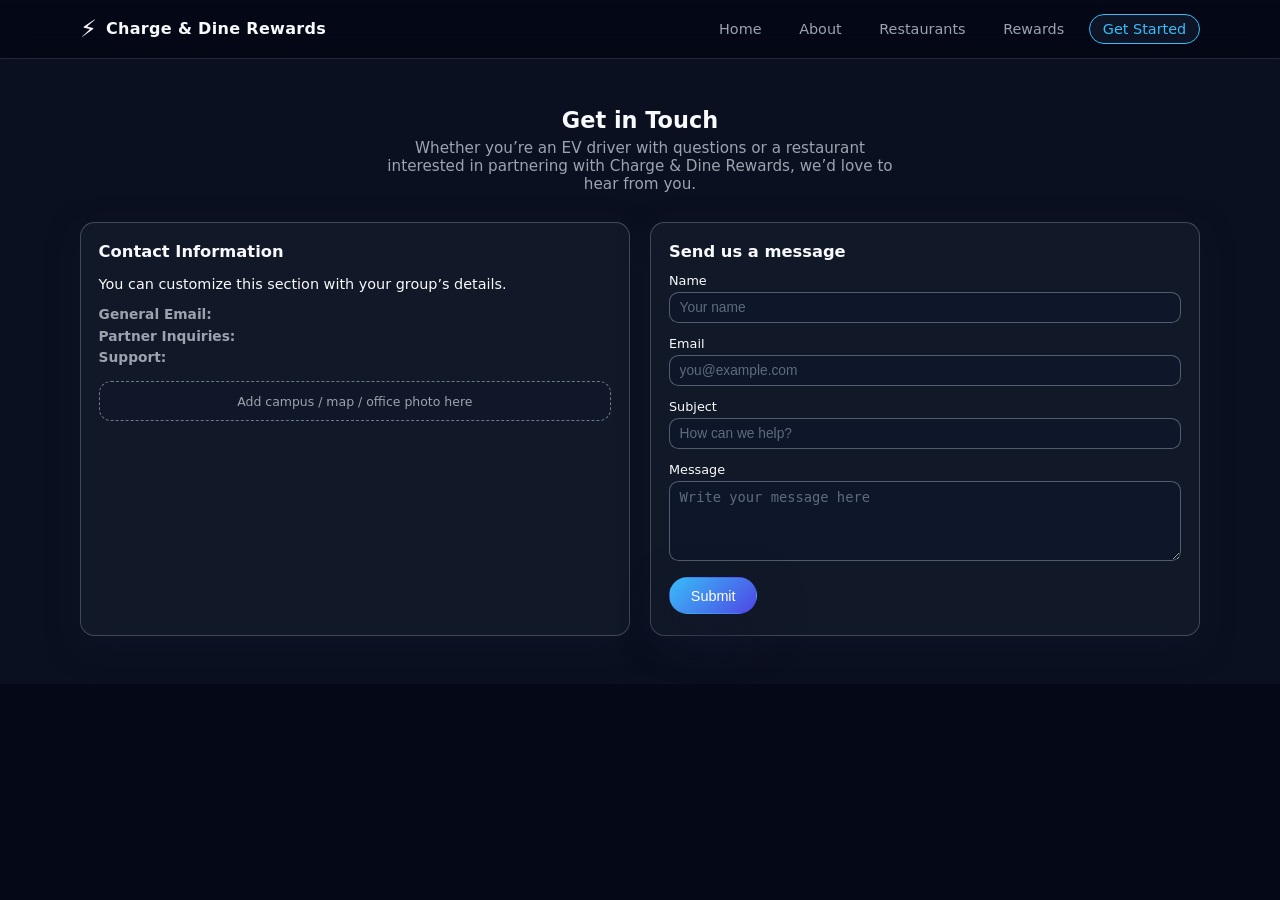
==== contact.html @ b8b84462 "website uploaded" ====
<!DOCTYPE html>
<html lang="en">
<head>
    <meta charset="UTF-8">
    <meta name="viewport" content="width=device-width, initial-scale=1.0">
    <title>Contact | Charge &amp; Dine Rewards</title>
    <link rel="stylesheet" href="styles.css">
</head>
<body>
    <header class="site-header">
        <div class="container header-inner">
            <div class="logo">
                <span class="logo-icon">⚡</span>
                <span class="logo-text">Charge &amp; Dine Rewards</span>
            </div>
            <nav class="nav">
                <a href="home.html" class="nav-link">Home</a>
                <a href="about.html" class="nav-link">About</a>
                <a href="restaurants.html" class="nav-link">Restaurants</a>
                <a href="rewards.html" class="nav-link">Rewards</a>
                <a href="contact.html" class="nav-link nav-cta active">Get Started</a>
            </nav>
        </div>
    </header>

    <main>
        <section class="contact-hero">
            <div class="container">
                <h1 class="section-title">Get in Touch</h1>
                <p class="section-subtitle">
                    Whether you’re an EV driver with questions or a restaurant interested in partnering with
                    Charge &amp; Dine Rewards, we’d love to hear from you.
                </p>

                <div class="contact-grid">
                    <!-- Contact Info / Placeholders -->
                    <article class="contact-card">
                        <h2>Contact Information</h2>
                        <p>You can customize this section with your group’s details.</p>
                        <ul class="contact-list">
                            <li><strong>General Email:</strong> <span><!-- add email here --></span></li>
                            <li><strong>Partner Inquiries:</strong> <span><!-- add email here --></span></li>
                            <li><strong>Support:</strong> <span><!-- add email here --></span></li>
                        </ul>

                        <!-- Placeholder for a map or image -->
                        <div class="image-placeholder wide">
                            Add campus / map / office photo here
                        </div>
                    </article>

                    <!-- Contact Form -->
                    <article class="contact-card">
                        <h2>Send us a message</h2>
                        <form class="contact-form" action="#" method="post">
                            <div class="form-group">
                                <label for="name">Name</label>
                                <input type="text" id="name" name="name" placeholder="Your name">
                            </div>
                            <div class="form-group">
                                <label for="email">Email</label>
                                <input type="email" id="email" name="email" placeholder="you@example.com">
                            </div>
                            <div class="form-group">
                                <label for="subject">Subject</label>
                                <input type="text" id="subject" name="subject" placeholder="How can we help?">
                            </div>
                            <div class="form-group">
                                <label for="message">Message</label>
                                <textarea id="message" name="message" rows="4" placeholder="Write your message here"></textarea>
                            </div>
                            <button type="submit" class="btn primary-btn">Submit</button>
                        </form>
                    </article>
                </div>
            </div>
        </section>
    </main>
</body>
</html>
---- styles.css ----
/* ========== Base Styles ========== */

:root {
    --bg: #050816;
    --bg-alt: #0b1020;
    --card-bg: #111827;
    --accent: #38bdf8;
    --accent-soft: rgba(56, 189, 248, 0.12);
    --text-main: #f9fafb;
    --text-muted: #9ca3af;
    --border-subtle: rgba(148, 163, 184, 0.35);
    --radius-lg: 1.25rem;
    --radius-md: 0.9rem;
    --shadow-soft: 0 18px 45px rgba(15, 23, 42, 0.85);
    --shadow-subtle: 0 10px 30px rgba(15, 23, 42, 0.6);
}

*,
*::before,
*::after {
    box-sizing: border-box;
}

html, body {
    margin: 0;
    padding: 0;
    font-family: system-ui, -apple-system, BlinkMacSystemFont, "Segoe UI", sans-serif;
    color: var(--text-main);
    background-color: var(--bg);
}

img {
    max-width: 100%;
    display: block;
}

a {
    text-decoration: none;
    color: inherit;
}

.container {
    width: min(1120px, 100% - 2.5rem);
    margin: 0 auto;
}

/* ========== Header ========== */

.site-header {
    position: sticky;
    top: 0;
    z-index: 20;
    backdrop-filter: blur(16px);
    background: linear-gradient(to bottom, rgba(5, 8, 22, 0.96), rgba(5, 8, 22, 0.8), transparent);
    border-bottom: 1px solid rgba(148, 163, 184, 0.2);
}

.header-inner {
    display: flex;
    align-items: center;
    justify-content: space-between;
    padding: 0.85rem 0;
}

.logo {
    display: flex;
    align-items: center;
    gap: 0.55rem;
    font-weight: 600;
    letter-spacing: 0.02em;
}

.logo-icon {
    font-size: 1.5rem;
}

.logo-text {
    font-size: 1rem;
    white-space: nowrap;
}

.nav {
    display: flex;
    align-items: center;
    gap: 0.75rem;
}

.nav-link {
    font-size: 0.9rem;
    padding: 0.4rem 0.8rem;
    border-radius: 999px;
    color: var(--text-muted);
    transition: all 0.18s ease;
}

.nav-link:hover {
    color: var(--text-main);
    background-color: rgba(15, 23, 42, 0.9);
}

.nav-link.active {
    color: var(--accent);
    background-color: rgba(15, 23, 42, 0.9);
}

.nav-cta {
    border: 1px solid var(--accent);
}

/* ========== About Page ========== */

.about-hero {
    padding: 3rem 0 2.5rem;
}

.about-header {
    text-align: center;
    margin-bottom: 1.8rem;
}

.about-header h1 {
    margin-bottom: 0.6rem;
}

.about-grid {
    display: grid;
    grid-template-columns: repeat(3, minmax(0, 1fr));
    gap: 1.2rem;
}

.about-card {
    background-color: var(--card-bg);
    border-radius: var(--radius-md);
    padding: 1.2rem 1.1rem;
    border: 1px solid var(--border-subtle);
    box-shadow: var(--shadow-subtle);
    font-size: 0.9rem;
}

.about-card h2,
.about-card h3 {
    margin-top: 0;
    margin-bottom: 0.6rem;
    font-size: 1rem;
}

.about-card p {
    margin: 0;
    color: var(--text-muted);
}

/* Team section (About) */

.team {
    padding: 2.5rem 0 3rem;
    background-color: var(--bg-alt);
}

.team-grid {
    display: grid;
    grid-template-columns: repeat(3, minmax(0, 1fr));
    gap: 1.2rem;
}

.image-placeholder {
    margin-bottom: 0.7rem;
    border-radius: 0.75rem;
    border: 1px dashed rgba(148, 163, 184, 0.7);
    padding: 0.7rem;
    font-size: 0.78rem;
    text-align: center;
    color: var(--text-muted);
    background-color: rgba(15, 23, 42, 0.75);
}

.image-placeholder.wide {
    width: 100%;
}

/* ========== Restaurants Page ========== */

.restaurants-hero {
    padding: 3rem 0 3rem;
}

.filter-bar {
    display: flex;
    flex-wrap: wrap;
    gap: 0.5rem;
    margin-bottom: 1.5rem;
}

.pill {
    font-size: 0.8rem;
    padding: 0.35rem 0.9rem;
    border-radius: 999px;
    background-color: rgba(15, 23, 42, 0.9);
    border: 1px solid rgba(148, 163, 184, 0.4);
    color: var(--text-muted);
}

.restaurants-grid {
    display: grid;
    grid-template-columns: repeat(2, minmax(0, 1fr));
    gap: 1.3rem;
}

.restaurant-card {
    background-color: var(--card-bg);
    border-radius: var(--radius-lg);
    border: 1px solid var(--border-subtle);
    overflow: hidden;
    box-shadow: var(--shadow-subtle);
    display: flex;
    flex-direction: column;
}

.restaurant-image-placeholder {
    height: 150px;
    border-bottom: 1px solid rgba(148, 163, 184, 0.4);
    display: flex;
    align-items: center;
    justify-content: center;
    font-size: 0.8rem;
    color: var(--text-muted);
    background: radial-gradient(circle at center, rgba(56, 189, 248, 0.16), rgba(15, 23, 42, 0.96));
    overflow: hidden; /* ✅ add this */
}

.restaurant-image-placeholder img {
    width: 100%;
    height: 100%;
    object-fit: cover; /* fills area cleanly */
    display: block;
}

.restaurant-body {
    padding: 1rem 1rem 1.1rem;
    font-size: 0.9rem;
}

.restaurant-body h2 {
    margin: 0 0 0.2rem;
    font-size: 1.05rem;
}

.restaurant-location {
    margin: 0 0 0.6rem;
    font-size: 0.82rem;
    color: var(--text-muted);
}

.restaurant-text {
    margin: 0 0 0.7rem;
    color: var(--text-muted);
}

.restaurant-meta {
    margin: 0;
    padding-left: 1.1rem;
    font-size: 0.82rem;
    color: var(--text-muted);
}

/* ========== Rewards Page ========== */

.rewards-hero {
    padding: 3rem 0 3rem;
}

.tiers-grid {
    display: grid;
    grid-template-columns: repeat(3, minmax(0, 1fr));
    gap: 1.2rem;
    margin-bottom: 2rem;
}

.tier-card {
    background-color: var(--card-bg);
    border-radius: var(--radius-md);
    border: 1px solid var(--border-subtle);
    padding: 1.1rem 1rem 1.3rem;
    box-shadow: var(--shadow-subtle);
    font-size: 0.9rem;
}

.tier-card h2 {
    margin: 0 0 0.2rem;
    font-size: 1rem;
}

.tier-points {
    margin: 0 0 0.5rem;
    font-size: 0.82rem;
    color: var(--text-muted);
}

.tier-card ul {
    margin: 0 0 0.7rem;
    padding-left: 1.1rem;
    font-size: 0.85rem;
    color: var(--text-muted);
}

.tier-icon {
    font-size: 2rem;
    display: flex;
    align-items: center;
    justify-content: center;
}

.rewards-steps {
    margin-top: 1.2rem;
}

.rewards-steps h2 {
    margin: 0 0 0.6rem;
    font-size: 1.05rem;
}

.rewards-steps ol {
    margin: 0 0 1rem;
    padding-left: 1.25rem;
    font-size: 0.88rem;
    color: var(--text-muted);
}

.coming-soon {
    background-color: rgba(56, 189, 248, 0.12);
    border: 1px solid rgba(56, 189, 248, 0.4);
    padding: 0.75rem 1rem;
    border-radius: 0.75rem;
    font-size: 0.9rem;
    margin: 1rem 0 1.2rem;
    color: var(--accent);
}


/* ========== Contact Page ========== */

.contact-hero {
    padding: 3rem 0 3rem;
    background-color: var(--bg-alt);
}

.contact-grid {
    display: grid;
    grid-template-columns: repeat(2, minmax(0, 1fr));
    gap: 1.3rem;
}

.contact-card {
    background-color: var(--card-bg);
    border-radius: var(--radius-md);
    border: 1px solid var(--border-subtle);
    padding: 1.2rem 1.1rem 1.3rem;
    box-shadow: var(--shadow-subtle);
    font-size: 0.9rem;
}

.contact-card h2 {
    margin: 0 0 0.7rem;
    font-size: 1.02rem;
}

.contact-list {
    list-style: none;
    padding: 0;
    margin: 0 0 1rem;
    font-size: 0.86rem;
    color: var(--text-muted);
}

.contact-list li {
    margin-bottom: 0.35rem;
}

/* Contact form */

.contact-form .form-group {
    margin-bottom: 0.8rem;
}

.contact-form label {
    display: block;
    font-size: 0.8rem;
    margin-bottom: 0.25rem;
}

.contact-form input,
.contact-form textarea {
    width: 100%;
    border-radius: 0.6rem;
    border: 1px solid rgba(148, 163, 184, 0.5);
    padding: 0.45rem 0.6rem;
    background-color: rgba(15, 23, 42, 0.95);
    color: var(--text-main);
    font-size: 0.86rem;
}

.contact-form input::placeholder,
.contact-form textarea::placeholder {
    color: rgba(148, 163, 184, 0.6);
}

/* ========== Responsive tweaks for new sections ========== */

@media (max-width: 900px) {
    .about-grid,
    .team-grid,
    .restaurants-grid,
    .tiers-grid,
    .contact-grid {
        grid-template-columns: minmax(0, 1fr);
    }
}


/* ========== Hero ========== */

.hero {
    padding: 3.5rem 0 3rem;
    background: radial-gradient(circle at top left, rgba(56, 189, 248, 0.2), transparent 55%),
                radial-gradient(circle at bottom right, rgba(59, 130, 246, 0.23), transparent 60%);
}

.hero-inner {
    display: grid;
    grid-template-columns: minmax(0, 3fr) minmax(0, 2.4fr);
    gap: 2.8rem;
    align-items: center;
}

.hero-text h1 {
    font-size: clamp(2rem, 3vw, 2.6rem);
    line-height: 1.1;
    margin: 0 0 1rem;
}

.accent {
    color: var(--accent);
}

.hero-subtitle {
    margin: 0 0 1.25rem;
    color: var(--text-muted);
    max-width: 32rem;
    font-size: 0.98rem;
}

.hero-actions {
    display: flex;
    flex-wrap: wrap;
    gap: 0.75rem;
    margin-bottom: 0.9rem;
}

.hero-note {
    font-size: 0.82rem;
    color: var(--text-muted);
}

.btn {
    display: inline-flex;
    align-items: center;
    justify-content: center;
    padding: 0.6rem 1.3rem;
    border-radius: 999px;
    font-size: 0.9rem;
    border: 1px solid transparent;
    cursor: pointer;
    transition: all 0.18s ease;
    white-space: nowrap;
}

.primary-btn {
    background: linear-gradient(135deg, #38bdf8, #4f46e5);
    color: white;
    box-shadow: var(--shadow-soft);
}

.primary-btn:hover {
    filter: brightness(1.05);
    transform: translateY(-1px);
}

.secondary-btn {
    background-color: rgba(15, 23, 42, 0.9);
    border-color: rgba(148, 163, 184, 0.4);
    color: var(--text-main);
}

.secondary-btn:hover {
    border-color: var(--accent);
    color: var(--accent);
}

/* Hero card */

.hero-card {
    background-color: var(--card-bg);
    border-radius: var(--radius-md);
    border: 1px solid var(--border-subtle);
    padding: 1.2rem 1.1rem 1.3rem;
    box-shadow: var(--shadow-subtle);
    font-size: 0.9rem;
}

.hero-card h2 {
    margin: 0 0 0.7rem;
    font-size: 1.02rem;
}

.steps-list {
    list-style: none;
    padding: 0;
    margin: 0 0 1.4rem;
    display: flex;
    flex-direction: column;
    gap: 0.7rem;
    font-size: 0.9rem;
    color: var(--text-muted);
}

.steps-list li {
    display: flex;
    align-items: flex-start;
    gap: 0.55rem;
}

.steps-list span {
    width: 1.2rem;
    height: 1.2rem;
    border-radius: 999px;
    display: inline-flex;
    align-items: center;
    justify-content: center;
    font-size: 0.72rem;
    background-color: var(--accent-soft);
    color: var(--accent);
    flex-shrink: 0;
}

.hero-stat {
    padding: 0.9rem 0.9rem 0.8rem;
    border-radius: var(--radius-md);
    border: 1px dashed rgba(148, 163, 184, 0.5);
    background: radial-gradient(circle at top left, rgba(15, 23, 42, 0.2), rgba(15, 23, 42, 0.96));
}

.hero-stat-number {
    font-size: 1.4rem;
    font-weight: 600;
    display: block;
    margin-bottom: 0.15rem;
}

.hero-stat-label {
    font-size: 0.78rem;
    color: var(--text-muted);
}

/* ========== Sections ========== */

.section-title {
    text-align: center;
    font-size: 1.4rem;
    margin: 0 0 0.4rem;
}

.section-subtitle {
    text-align: center;
    max-width: 32rem;
    margin: 0 auto 1.8rem;
    font-size: 0.95rem;
    color: var(--text-muted);
}

/* Features */

.features {
    padding: 2.5rem 0;
    background-color: var(--bg-alt);
}

.features-grid {
    display: grid;
    grid-template-columns: repeat(3, minmax(0, 1fr));
    gap: 1.3rem;
}

.feature-card {
    background-color: var(--card-bg);
    border-radius: var(--radius-md);
    padding: 1.1rem 1rem 1.2rem;
    border: 1px solid var(--border-subtle);
    box-shadow: var(--shadow-subtle);
    font-size: 0.9rem;
}

.feature-card h3 {
    margin: 0 0 0.6rem;
    font-size: 1rem;
}

.feature-card p {
    margin: 0;
    color: var(--text-muted);
}

/* Stats */

.stats {
    padding: 2.1rem 0;
}

.stats-inner {
    display: grid;
    grid-template-columns: repeat(3, minmax(0, 1fr));
    gap: 1rem;
}

.stat-item {
    background-color: var(--card-bg);
    padding: 0.9rem 0.9rem 1rem;
    border-radius: var(--radius-md);
    border: 1px solid var(--border-subtle);
    text-align: center;
}

.stat-number {
    display: block;
    font-size: 1.3rem;
    font-weight: 600;
    margin-bottom: 0.2rem;
}

.stat-label {
    font-size: 0.8rem;
    color: var(--text-muted);
}

/* CTA */

.cta {
    padding: 2.5rem 0 3rem;
}

.cta-inner {
    background: linear-gradient(135deg, rgba(56, 189, 248, 0.12), rgba(79, 70, 229, 0.25));
    border-radius: var(--radius-lg);
    padding: 1.8rem 1.5rem;
    display: flex;
    align-items: center;
    justify-content: space-between;
    gap: 1rem;
    border: 1px solid rgba(148, 163, 184, 0.3);
    box-shadow: var(--shadow-soft);
}

.cta-text h2 {
    margin: 0 0 0.4rem;
    font-size: 1.3rem;
}

.cta-text p {
    margin: 0;
    font-size: 0.9rem;
}

.cta-actions {
    display: flex;
    flex-direction: column;
    gap: 0.5rem;
}

.ghost-btn {
    background: transparent;
    border-color: rgba(15, 23, 42, 0.85);
    color: var(--text-main);
}

.ghost-btn:hover {
    border-color: var(--accent);
    color: var(--accent);
}

/* Footer */

.site-footer {
    border-top: 1px solid rgba(148, 163, 184, 0.25);
    padding: 1.3rem 0 1.8rem;
    background-color: #020617;
}

.footer-inner {
    text-align: center;
    font-size: 0.78rem;
    color: var(--text-muted);
}

.footer-note {
    margin-top: 0.25rem;
}

/* ========== Responsive ========== */

@media (max-width: 900px) {
    .hero-inner {
        grid-template-columns: minmax(0, 1fr);
    }

    /* hero-card no longer reorders, so title stays on top */

    .header-inner {
        flex-wrap: wrap;
        gap: 0.75rem;
    }

    .nav {
        flex-wrap: wrap;
        justify-content: flex-end;
    }

    .features-grid,
    .stats-inner {
        grid-template-columns: minmax(0, 1fr);
    }

    .cta-inner {
        flex-direction: column;
        align-items: flex-start;
    }

    .cta-actions {
        align-self: stretch;
        flex-direction: row;
        justify-content: flex-start;
        flex-wrap: wrap;
    }
}

@media (max-width: 600px) {
    .container {
        width: min(100% - 1.5rem, 100%);
    }

    .logo-text {
        font-size: 0.92rem;
    }

    .nav {
        gap: 0.4rem;
    }

    .nav-link {
        padding-inline: 0.6rem;
        font-size: 0.82rem;
    }

    .hero {
        padding-top: 2.4rem;
    }
}
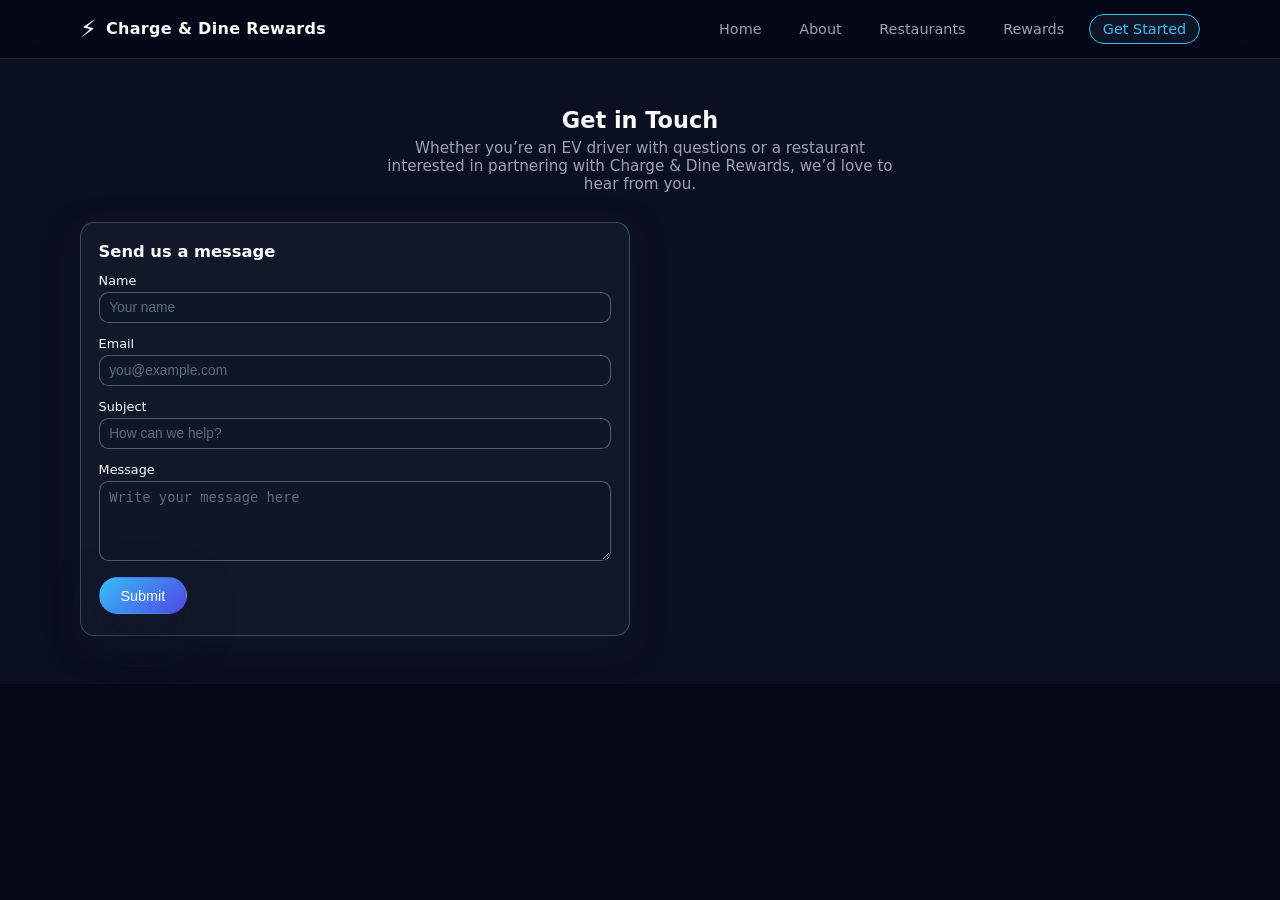
==== commit 49615b7f: "edited contact page" ====
--- a/contact.html
+++ b/contact.html
@@ -14,7 +14,7 @@
                 <span class="logo-text">Charge &amp; Dine Rewards</span>
             </div>
             <nav class="nav">
-                <a href="home.html" class="nav-link">Home</a>
+                <a href="index.html" class="nav-link">Home</a>
                 <a href="about.html" class="nav-link">About</a>
                 <a href="restaurants.html" class="nav-link">Restaurants</a>
                 <a href="rewards.html" class="nav-link">Rewards</a>
@@ -34,20 +34,6 @@
 
                 <div class="contact-grid">
                     <!-- Contact Info / Placeholders -->
-                    <article class="contact-card">
-                        <h2>Contact Information</h2>
-                        <p>You can customize this section with your group’s details.</p>
-                        <ul class="contact-list">
-                            <li><strong>General Email:</strong> <span><!-- add email here --></span></li>
-                            <li><strong>Partner Inquiries:</strong> <span><!-- add email here --></span></li>
-                            <li><strong>Support:</strong> <span><!-- add email here --></span></li>
-                        </ul>
-
-                        <!-- Placeholder for a map or image -->
-                        <div class="image-placeholder wide">
-                            Add campus / map / office photo here
-                        </div>
-                    </article>
 
                     <!-- Contact Form -->
                     <article class="contact-card">
